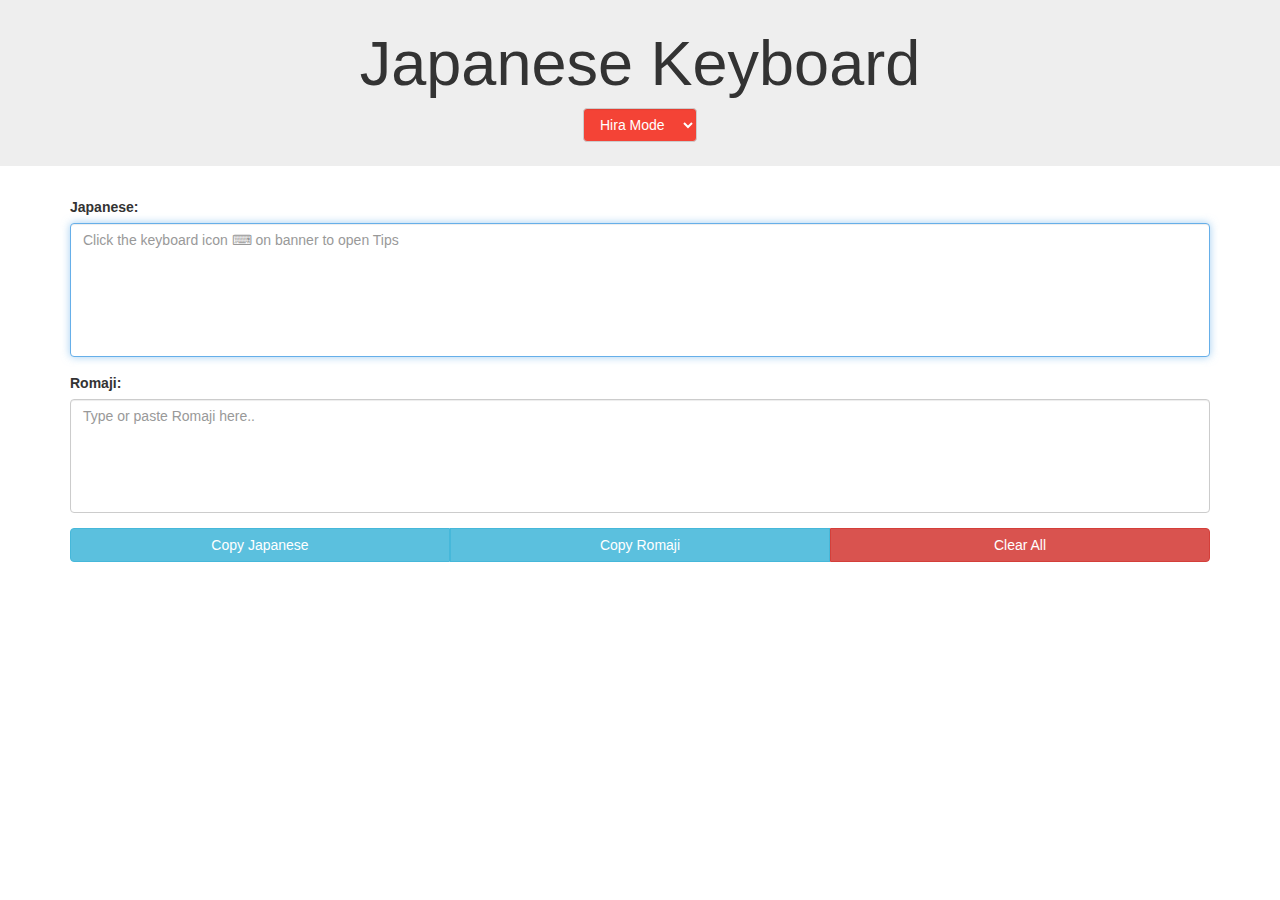
==== japanese-keyboard/index.html @ be7ef659 "remaster: Japanese Keyboard" ====
<!DOCTYPE html>
<html lang="en">
<head>
    <meta charset="UTF-8">
    <title>Japanese Keyboard | BMP</title>

    <link rel="stylesheet" href="css/bootstrap.min.css">
    <style>
        .jumbotron {
            padding: 0.7vw 0;
        }
        textarea {
            resize: none;
        }
        input#len {
            border: 0;
            background: rgba(0,0,0,0.00)
        }
        p {
            text-align: center
        }
        .dropup:hover .dropdown-menu {
            display: block;
        }
    </style>
</head>
<body>
<div class="main jumbotron">
    <h1 style="text-align:center">Japanese Keyboard <a role="button" data-toggle="modal" data-target="#myModal"><i class="fa fa-keyboard-o" aria-hidden="true"></i></a> </h1>
    <div class="form-group">
        <select class="form-control" id="modeSelect" onChange="whatMode();" style="width:auto;margin:0 auto;background:#F44336;color:white">
            <option id="hiramode">Hira Mode</option>
            <option id="katamode">Kata Mode</option>
        </select>
    </div>
    <!-- Modal -->
    <div id="myModal" class="modal fade" role="dialog">
        <div class="modal-dialog modal-lg">

            <!-- Modal content-->
            <div class="modal-content">
                <div class="modal-header">
                    <button type="button" class="close" data-dismiss="modal">&times;</button>
                    <h4 class="modal-title"><i class="fa fa-info-circle" aria-hidden="true"></i> How to type Japanese with standard IME!</h4>
                </div>
                <div class="modal-body">
                    <p>Press <kbd>F7</kbd> to toggle between Hira mode and Kata mode</p>
                    <p>Press 'nn' for 'ん'</p>
                    <p>Latin character (use uppercase character): OZAWAdesu = OZAWAです</p>
                    <p>Small character (add 'x' or 'l' before character): jishilyo/jishixyo = じしょ</p>
                    <p>Small 'tsu': zasshi = ざっし</p>
                    <p>Prolonged vowels in Kata (use hyphen): ku-ra- = クーラー</p>
                    <p>Prolonged vowels in Hira: obaasan = おばあさん</p>
                </div>
                <div class="modal-footer">
                    <button type="button" class="btn btn-default" data-dismiss="modal">Close</button>
                </div>
            </div>
        </div>
    </div>
</div>
<div class="main container">
    <form name="kib">
        <div class="row">

            <!-- jp -->
            <div class="col-lg-12 col-md-12 col-sm-12 col-xs-12">
                <div class="form-group">
                    <label for="num">Japanese:
                        <input id="len" type="text" name="jplen" disabled/>
                    </label>
                    <textarea class="form-control" onKeyUp="jpType();jpToRoma();Kount();fixSign();fixRoma();" rows="6" name="jp" id="jp" placeholder="Click the keyboard icon &#9000; on banner to open Tips" autofocus></textarea>
                </div>
            </div>

            <!-- romaji -->
            <div class="col-lg-12 col-md-12 col-sm-12 col-xs-12">
                <div class="form-group">
                    <label for="num">Romaji:
                        <input id="len" type="text" name="romalen" disabled/>
                    </label>
                    <textarea class="form-control" onKeyUp="romaToJp();Kount();fixSign();" id="roma" rows="5" name="roma" placeholder="Type or paste Romaji here.."></textarea>
                </div>
            </div>


            <div class="form-group col-lg-12 col-md-12 col-sm-12 col-xs-12">
                <div class="btn-group btn-group-justified">
                    <!-- copy jp-->
                    <div class="btn-group">
                        <button class="btn btn-info" type="button" id="jp_copy" data-clipboard-target="#jp">Copy Japanese</button>
                        <script>(function(){new Clipboard('#jp_copy');})();</script>
                    </div>

                    <!-- copy roma-->
                    <div class="btn-group">
                        <button class="btn btn-info" type="button" id="roma_copy" data-clipboard-target="#roma">Copy Romaji</button>
                        <script>(function(){new Clipboard('#roma_copy');})();</script>
                    </div>

                    <!-- clear -->
                    <div class="btn-group">
                        <button class="btn btn-danger" type="button" onClick="xoa()">Clear All</button>
                    </div>
                </div>
            </div>

        </div>
    </form>
</div>
<script src="js/jquery-3.6.0.min.js"></script>
<script src="js/bootstrap.min.js"></script>
<script src="js/script.js"></script>

</body>
</html>
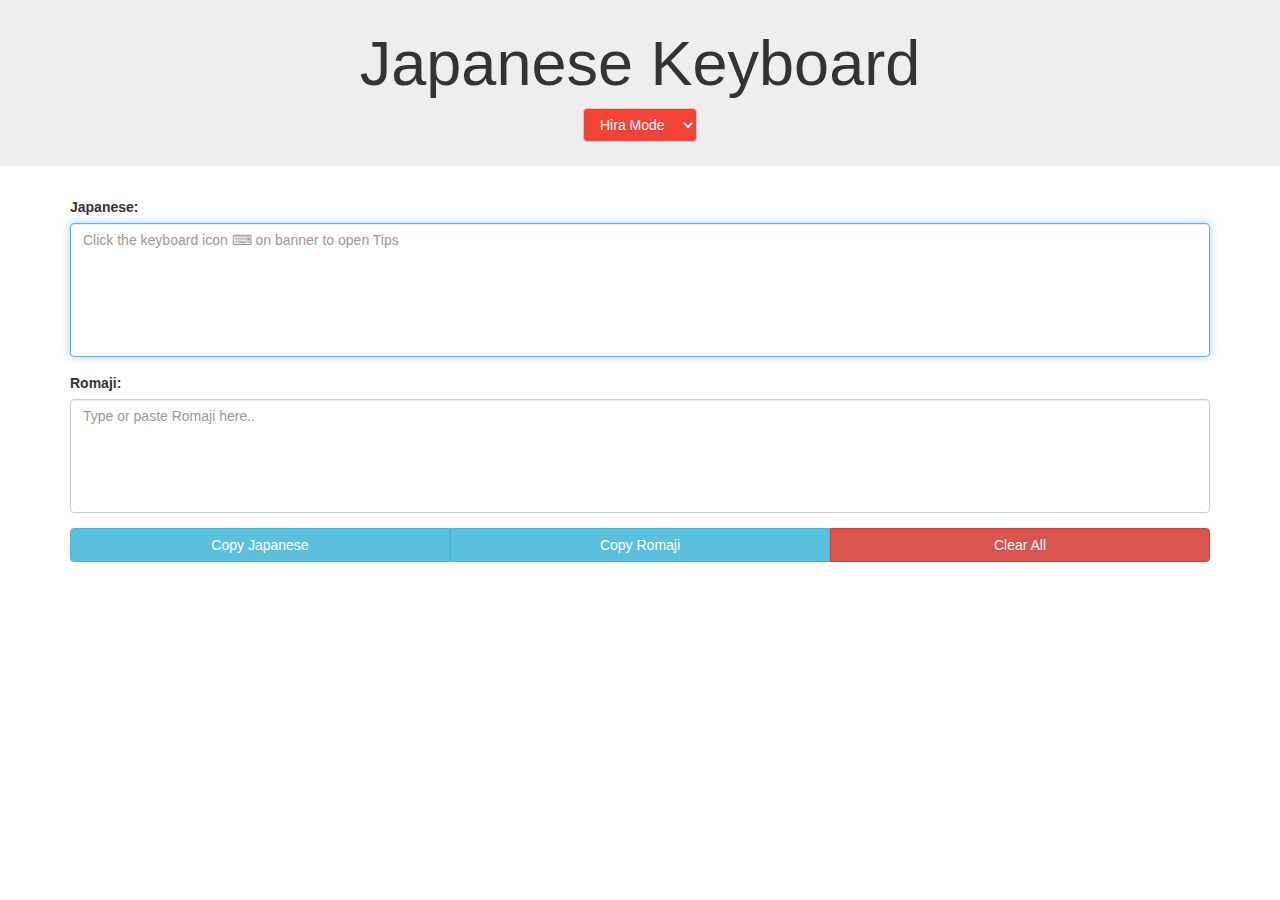
==== commit 1bf3edff: "remaster: rename titles" ====
--- a/japanese-keyboard/index.html
+++ b/japanese-keyboard/index.html
@@ -2,7 +2,7 @@
 <html lang="en">
 <head>
     <meta charset="UTF-8">
-    <title>Japanese Keyboard | BMP</title>
+    <title>Japanese Keyboard | Minh-Phuc Bui</title>
 
     <link rel="stylesheet" href="css/bootstrap.min.css">
     <style>
